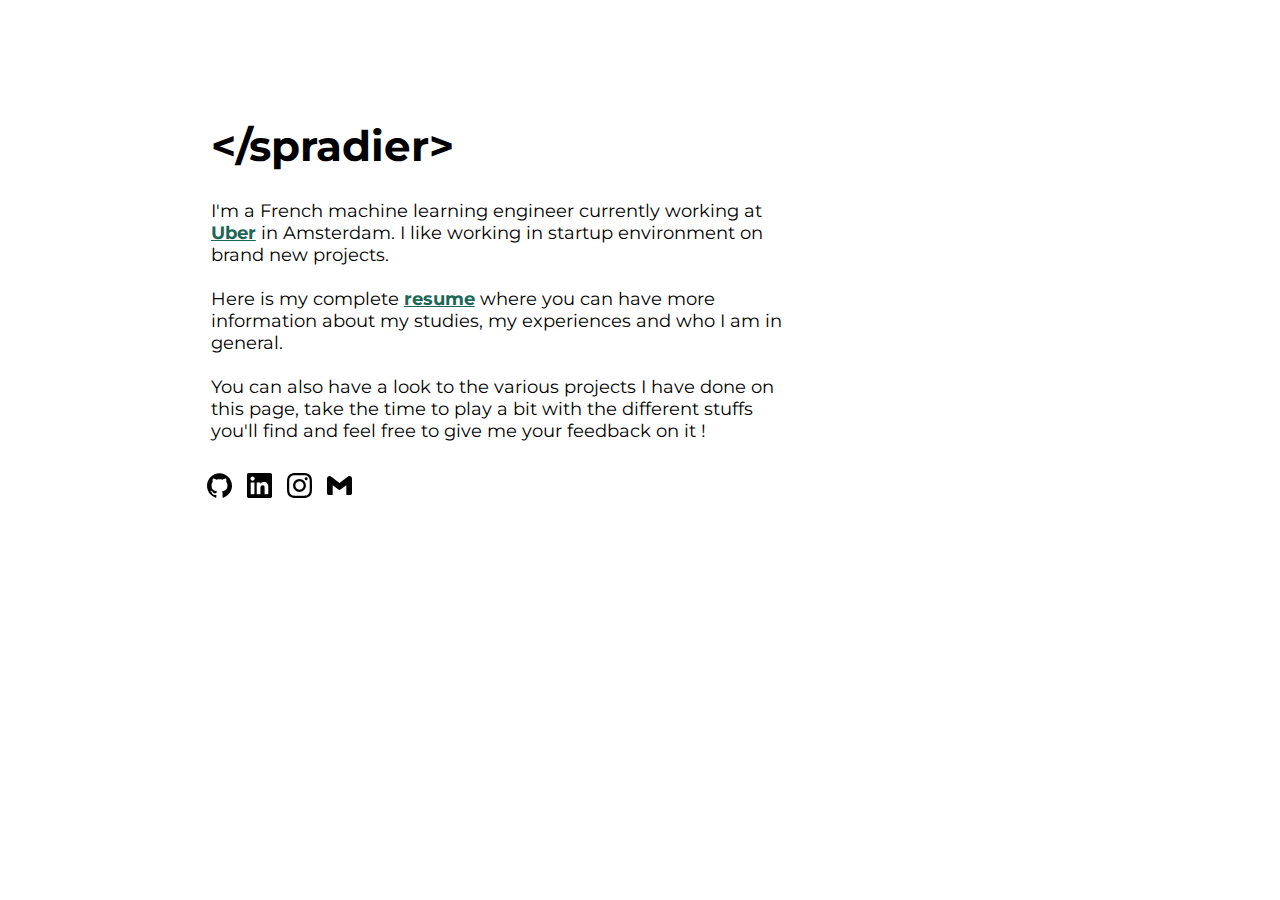
==== index.html @ 928c1557 "test" ====
<!DOCTYPE html>
<html>
    <head>
        <link href='https://fonts.googleapis.com/css?family=Montserrat' rel='stylesheet'>
    </head>

    <body>

        <div class="main-container">

            <div class="left-container">
                <div class="text-container">
                    <h1 class="title-h1">&lt;/spradier&gt;</h1>
                    <p class="description-p">I'm a French machine learning engineer currently working at 
                        <a href="https://www.uber.com/" class="highlight-text">Uber</a> 
                        in Amsterdam. I like working in startup environment on brand new projects.
                    <br>
                    <br>
                    Here is my complete <a href="" class="highlight-text">resume</a> where you can have more information about my studies, 
                    my experiences and who I am in general.
                    <br>
                    <br>
                    You can also have a look to the various projects I have done on this page, take the time to play a bit with the different stuffs 
                    you'll find and feel free to give me your feedback on it !
                    </p>
                </div>
                <div class="social-container">
                    <div class="github-container social-logo"><a href=""><img src="img/github.svg"></a></div>
                    <div class="linkedin-container social-logo"><a href=""><img src="img/linkedin.svg"></a></div>
                    <div class="instagram-container social-logo"><a href=""><img src="img/instagram.svg"></a></div>
                    <div class="gmail-container social-logo"><a href=""><img src="img/gmail.svg"></a></div>
                </div>
            </div>

        </div>

    </body>
</html>

<style>
    @media only screen and (max-width: 600px) {
    body {
        background-color: lightblue;
    }
    }

    .main-container {
        margin: 7% auto auto auto;
        width: 70vw;
        height: 60vh;
        display: flex;
    }

    .left-container {
        background-color: white;
        height: 60vh;
        width: 70%;
    }

    .highlight-text {
        color: #1C6758;
        font-weight: 700;
    }

    .text-container {
        margin: 5% 3% auto 3%;
    }

    .title-h1 {
        font-size: 42px;
		font-family: 'Montserrat';
    }

    .description-p {
        font-size: 18px;
		font-family: 'Montserrat';
    }

    .social-container {
        width: 100%;
        height: 25px;
        display: flex;
        margin-top: 5%;
    }

    .social-logo {
        width: 25px;
        height: 25px;
        margin-left: 15px;
    }
    
</style>
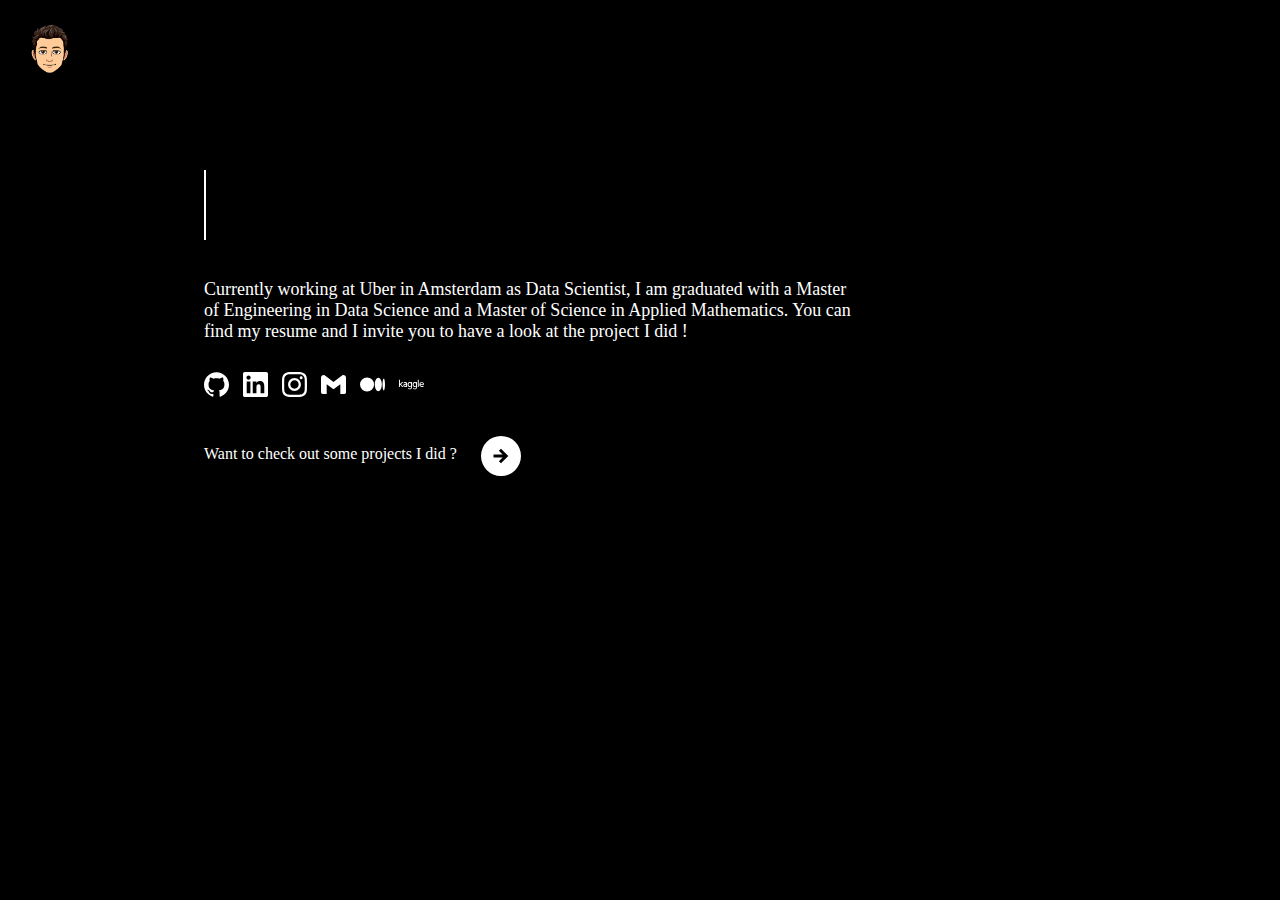
==== commit 5b8ed8d2: "update" ====
--- a/index.html
+++ b/index.html
@@ -2,35 +2,44 @@
 <html>
     <head>
         <link href='https://fonts.googleapis.com/css?family=Montserrat' rel='stylesheet'>
+        <link rel="stylesheet" href="https://fonts.googleapis.com/icon?family=Material+Icons">
     </head>
 
     <body>
 
+        <div class="header">
+            <div class="icon">
+                <a href=""><div class="icon--rounded"><img src="img/bitmoji.png"></div></a>
+            </div>
+        </div>
+
         <div class="main-container">
 
-            <div class="left-container">
-                <div class="text-container">
-                    <h1 class="title-h1">&lt;/spradier&gt;</h1>
-                    <p class="description-p">I'm a French machine learning engineer currently working at 
-                        <a href="https://www.uber.com/" class="highlight-text">Uber</a> 
-                        in Amsterdam. I like working in startup environment on brand new projects.
-                    <br>
-                    <br>
-                    Here is my complete <a href="" class="highlight-text">resume</a> where you can have more information about my studies, 
-                    my experiences and who I am in general.
-                    <br>
-                    <br>
-                    You can also have a look to the various projects I have done on this page, take the time to play a bit with the different stuffs 
-                    you'll find and feel free to give me your feedback on it !
-                    </p>
-                </div>
-                <div class="social-container">
-                    <div class="github-container social-logo"><a href=""><img src="img/github.svg"></a></div>
-                    <div class="linkedin-container social-logo"><a href=""><img src="img/linkedin.svg"></a></div>
-                    <div class="instagram-container social-logo"><a href=""><img src="img/instagram.svg"></a></div>
-                    <div class="gmail-container social-logo"><a href=""><img src="img/gmail.svg"></a></div>
-                </div>
+            <div class="wrapper">
+                <div class="dynamic--text"><span>Hey, I'm Sebastien !</span></div>
             </div>
+
+            <div class="description--text">
+                Currently working at Uber in Amsterdam as Data Scientist, I am graduated with a Master <br> of Engineering
+                in Data Science and a Master of Science in Applied Mathematics. You can <br>    find my resume and I invite you to 
+                have a look at the project I did ! 
+            </div>
+
+            <div class="icons--box">
+                <a href=""><svg class="contacts" role="img" viewBox="0 0 24 24" xmlns="http://www.w3.org/2000/svg"><title>GitHub</title><path d="M12 .297c-6.63 0-12 5.373-12 12 0 5.303 3.438 9.8 8.205 11.385.6.113.82-.258.82-.577 0-.285-.01-1.04-.015-2.04-3.338.724-4.042-1.61-4.042-1.61C4.422 18.07 3.633 17.7 3.633 17.7c-1.087-.744.084-.729.084-.729 1.205.084 1.838 1.236 1.838 1.236 1.07 1.835 2.809 1.305 3.495.998.108-.776.417-1.305.76-1.605-2.665-.3-5.466-1.332-5.466-5.93 0-1.31.465-2.38 1.235-3.22-.135-.303-.54-1.523.105-3.176 0 0 1.005-.322 3.3 1.23.96-.267 1.98-.399 3-.405 1.02.006 2.04.138 3 .405 2.28-1.552 3.285-1.23 3.285-1.23.645 1.653.24 2.873.12 3.176.765.84 1.23 1.91 1.23 3.22 0 4.61-2.805 5.625-5.475 5.92.42.36.81 1.096.81 2.22 0 1.606-.015 2.896-.015 3.286 0 .315.21.69.825.57C20.565 22.092 24 17.592 24 12.297c0-6.627-5.373-12-12-12"/></svg></a>
+                <a href=""><svg class="contacts" role="img" viewBox="0 0 24 24" xmlns="http://www.w3.org/2000/svg"><title>LinkedIn</title><path d="M20.447 20.452h-3.554v-5.569c0-1.328-.027-3.037-1.852-3.037-1.853 0-2.136 1.445-2.136 2.939v5.667H9.351V9h3.414v1.561h.046c.477-.9 1.637-1.85 3.37-1.85 3.601 0 4.267 2.37 4.267 5.455v6.286zM5.337 7.433c-1.144 0-2.063-.926-2.063-2.065 0-1.138.92-2.063 2.063-2.063 1.14 0 2.064.925 2.064 2.063 0 1.139-.925 2.065-2.064 2.065zm1.782 13.019H3.555V9h3.564v11.452zM22.225 0H1.771C.792 0 0 .774 0 1.729v20.542C0 23.227.792 24 1.771 24h20.451C23.2 24 24 23.227 24 22.271V1.729C24 .774 23.2 0 22.222 0h.003z"/></svg></a>
+                <a href=""><svg class="contacts" role="img" viewBox="0 0 24 24" xmlns="http://www.w3.org/2000/svg"><title>Instagram</title><path d="M12 0C8.74 0 8.333.015 7.053.072 5.775.132 4.905.333 4.14.63c-.789.306-1.459.717-2.126 1.384S.935 3.35.63 4.14C.333 4.905.131 5.775.072 7.053.012 8.333 0 8.74 0 12s.015 3.667.072 4.947c.06 1.277.261 2.148.558 2.913.306.788.717 1.459 1.384 2.126.667.666 1.336 1.079 2.126 1.384.766.296 1.636.499 2.913.558C8.333 23.988 8.74 24 12 24s3.667-.015 4.947-.072c1.277-.06 2.148-.262 2.913-.558.788-.306 1.459-.718 2.126-1.384.666-.667 1.079-1.335 1.384-2.126.296-.765.499-1.636.558-2.913.06-1.28.072-1.687.072-4.947s-.015-3.667-.072-4.947c-.06-1.277-.262-2.149-.558-2.913-.306-.789-.718-1.459-1.384-2.126C21.319 1.347 20.651.935 19.86.63c-.765-.297-1.636-.499-2.913-.558C15.667.012 15.26 0 12 0zm0 2.16c3.203 0 3.585.016 4.85.071 1.17.055 1.805.249 2.227.415.562.217.96.477 1.382.896.419.42.679.819.896 1.381.164.422.36 1.057.413 2.227.057 1.266.07 1.646.07 4.85s-.015 3.585-.074 4.85c-.061 1.17-.256 1.805-.421 2.227-.224.562-.479.96-.899 1.382-.419.419-.824.679-1.38.896-.42.164-1.065.36-2.235.413-1.274.057-1.649.07-4.859.07-3.211 0-3.586-.015-4.859-.074-1.171-.061-1.816-.256-2.236-.421-.569-.224-.96-.479-1.379-.899-.421-.419-.69-.824-.9-1.38-.165-.42-.359-1.065-.42-2.235-.045-1.26-.061-1.649-.061-4.844 0-3.196.016-3.586.061-4.861.061-1.17.255-1.814.42-2.234.21-.57.479-.96.9-1.381.419-.419.81-.689 1.379-.898.42-.166 1.051-.361 2.221-.421 1.275-.045 1.65-.06 4.859-.06l.045.03zm0 3.678c-3.405 0-6.162 2.76-6.162 6.162 0 3.405 2.76 6.162 6.162 6.162 3.405 0 6.162-2.76 6.162-6.162 0-3.405-2.76-6.162-6.162-6.162zM12 16c-2.21 0-4-1.79-4-4s1.79-4 4-4 4 1.79 4 4-1.79 4-4 4zm7.846-10.405c0 .795-.646 1.44-1.44 1.44-.795 0-1.44-.646-1.44-1.44 0-.794.646-1.439 1.44-1.439.793-.001 1.44.645 1.44 1.439z"/></svg></a>
+                <a href=""><svg class="contacts" role="img" viewBox="0 0 24 24" xmlns="http://www.w3.org/2000/svg"><title>Gmail</title><path d="M24 5.457v13.909c0 .904-.732 1.636-1.636 1.636h-3.819V11.73L12 16.64l-6.545-4.91v9.273H1.636A1.636 1.636 0 0 1 0 19.366V5.457c0-2.023 2.309-3.178 3.927-1.964L5.455 4.64 12 9.548l6.545-4.91 1.528-1.145C21.69 2.28 24 3.434 24 5.457z"/></svg></a>
+                <a href=""><svg class="contacts" role="img" viewBox="0 0 24 24" xmlns="http://www.w3.org/2000/svg"><title>Medium</title><path d="M13.54 12a6.8 6.8 0 01-6.77 6.82A6.8 6.8 0 010 12a6.8 6.8 0 016.77-6.82A6.8 6.8 0 0113.54 12zM20.96 12c0 3.54-1.51 6.42-3.38 6.42-1.87 0-3.39-2.88-3.39-6.42s1.52-6.42 3.39-6.42 3.38 2.88 3.38 6.42M24 12c0 3.17-.53 5.75-1.19 5.75-.66 0-1.19-2.58-1.19-5.75s.53-5.75 1.19-5.75C23.47 6.25 24 8.83 24 12z"/></svg></a>
+                <a href=""><svg class="contacts" role="img" viewBox="0 0 24 24" xmlns="http://www.w3.org/2000/svg"><title>Kaggle</title><path d="M.1025 7.3475c-.0681 0-.1022.0341-.1022.102v6.752c0 .0681.034.1022.1022.1022h.7049c.068 0 .1022-.034.1022-.1023v-1.481l.4187-.3985 1.5016 1.91c.041.0477.0884.0716.143.0716h.9091c.0476 0 .0748-.0135.0817-.0407.0135-.041.0066-.075-.0206-.1023l-1.9816-2.4618 1.9002-1.8384c.0204-.0205.0237-.051.01-.092-.0137-.0339-.0408-.051-.0816-.051h-.9398c-.0477 0-.0953.024-.143.0716L.9096 11.607V7.4496c0-.0679-.0342-.102-.1022-.102zm18.0417 0c-.068 0-.102.0341-.102.102v6.752c0 .0681.034.102.102.102h.705c.068 0 .102-.034.102-.102v-6.752c0-.068-.034-.102-.102-.102zM5.961 9.6254c-.5653 0-1.11.1806-1.6343.5415-.0545.0545-.0648.102-.0307.143l.3676.5208c.0272.0477.0717.0545.133.0204.3948-.2722.783-.4086 1.1644-.4086.2927 0 .5158.0886.669.2656.1532.1771.2197.3917.1992.6436-.6606.0681-1.1545.1495-1.4813.245-.8308.2383-1.2461.6913-1.2461 1.3586 0 .4222.1533.7695.4598 1.0419.3132.2654.6845.3982 1.1134.3982.4698 0 .8545-.1125 1.1542-.3372v.1432c0 .0682.0374.102.1123.102h.7048c.068 0 .102-.0338.102-.102V11.372c0-.6604-.2245-1.1406-.6739-1.4403-.3065-.2043-.6776-.3063-1.1134-.3063zm4.3225 0c-.6742 0-1.195.2622-1.5627.7865-.3133.4359-.4699.9671-.4699 1.5936 0 .6604.1634 1.2087.4903 1.6444.3744.4972.892.7455 1.5526.7455.5313 0 .9567-.1327 1.2768-.3982v.531c0 .858-.4122 1.287-1.236 1.287-.361 0-.732-.1907-1.1132-.572a.098.098 0 00-.0716-.0306c-.034 0-.0613.0102-.0817.0307l-.4802.48c-.0408.0613-.0375.1124.0103.1532.1361.1157.2554.2129.3576.2911.102.0783.1905.1413.2656.189.354.1975.7284.2961 1.1235.2961.6808 0 1.207-.1925 1.5781-.577.3711-.3848.5567-.9484.5567-1.6903V9.8196c0-.068-.034-.102-.102-.102h-.705c-.0682 0-.1021.034-.1021.102v.2043c-.3471-.2657-.7763-.3985-1.287-.3985zm4.8021 0c-.6742 0-1.195.2622-1.5627.7865-.3132.4359-.4699.9671-.4699 1.5936 0 .6604.1633 1.2087.4903 1.6444.3744.4972.892.7455 1.5526.7455.5311 0 .9566-.1327 1.2768-.3982v.531c0 .858-.4122 1.287-1.236 1.287-.361 0-.732-.1907-1.1133-.572a.098.098 0 00-.0716-.0306c-.034 0-.0612.0102-.0816.0307l-.48.48c-.0409.0613-.0376.1124.01.1532.1363.1157.2555.2129.3576.2911.1021.0783.1906.1413.2657.189.354.1975.7285.2961 1.1237.2961.6808 0 1.2068-.1925 1.5781-.577.371-.3848.5565-.9484.5565-1.6903V9.8196c0-.068-.034-.102-.102-.102h-.7049c-.0682 0-.1022.034-.1022.102v.2043c-.3474-.2657-.7763-.3985-1.287-.3985zm6.7457 0c-.6537 0-1.185.211-1.5936.6332-.4427.4632-.664 1.0283-.664 1.6956 0 .7083.225 1.2905.6743 1.7467.463.463 1.042.6945 1.7366.6945.6467 0 1.2154-.1838 1.7057-.5515.0545-.041.0545-.0884 0-.143l-.4802-.4903c-.041-.0409-.0919-.0409-.1533 0-.2998.2112-.6368.3167-1.0112.3167-.4222 0-.7729-.119-1.052-.3576-.2452-.2248-.3882-.5038-.429-.8375h3.3197c.0679 0 .1022-.0341.1022-.1023l.01-.2244c.0341-.6878-.1668-1.26-.6025-1.7162-.4224-.4426-.9432-.664-1.5627-.664zm-.0206.7865c.3268 0 .6062.1056.8377.3166.2452.211.371.4734.378.7865h-2.4618c.0613-.3269.2077-.5925.4392-.7968.2313-.2042.5004-.3063.8069-.3063zm-11.4249.102c.6196 0 1.0146.2181 1.1848.6538v1.6854c-.1702.4358-.5755.6538-1.2155.6538-.3133 0-.5687-.0986-.7661-.2963-.2656-.2518-.3983-.6538-.3983-1.2053 0-.9941.3984-1.4914 1.1951-1.4914zm4.802 0c.6196 0 1.0148.2181 1.1851.6538h-.0002v1.6854c-.1703.4358-.5755.6538-1.2155.6538-.3132 0-.5686-.0986-.7661-.2963-.2655-.2518-.3983-.6538-.3983-1.2053 0-.9941.3983-1.4914 1.195-1.4914zm-8.3586 1.6547v1.0215c-.286.286-.6675.412-1.1441.3779-.1703-.0135-.32-.0663-.4493-.1582-.1294-.0919-.2045-.2129-.2249-.3627-.0341-.2657.1158-.47.4495-.6129.2452-.1088.7013-.1974 1.3688-.2656z"/></svg></a>
+            </div>
+            
+           
+            <div class="bottom--div">
+                <div class="bottom--text">Want to check out some projects I did ?</div>
+                <a href="fun"><svg xmlns="http://www.w3.org/2000/svg" height="48" width="48"><path d="m24 31.3 7.3-7.3-7.3-7.3-2.1 2.1 3.7 3.7h-9.1v3h9.1l-3.7 3.7ZM24 44q-4.1 0-7.75-1.575-3.65-1.575-6.375-4.3-2.725-2.725-4.3-6.375Q4 28.1 4 24q0-4.15 1.575-7.8 1.575-3.65 4.3-6.35 2.725-2.7 6.375-4.275Q19.9 4 24 4q4.15 0 7.8 1.575 3.65 1.575 6.35 4.275 2.7 2.7 4.275 6.35Q44 19.85 44 24q0 4.1-1.575 7.75-1.575 3.65-4.275 6.375t-6.35 4.3Q28.15 44 24 44Z"/></svg></a>
+            </div>
+    
 
         </div>
 
@@ -38,55 +47,135 @@
 </html>
 
 <style>
+
+@font-face {
+        font-family: 'roboto-bold';
+        src: URL('fonts/Roboto-Bold.ttf') format('truetype');
+    }
+
+    @font-face {
+        font-family: 'roboto-light';
+        src: URL('fonts/Roboto-Light.ttf') format('truetype');
+    }
+
+    * {
+        margin: 0;
+        padding: 0;
+        box-sizing: border-box;
+    }
+
     @media only screen and (max-width: 600px) {
     body {
-        background-color: lightblue;
+        background-color: black;
     }
+    }
+
+    body {
+        background-color: black;
+    }
+
+    .header {
+        height: 80px;
+        background-color: black;
+        top: 0px;
+    }
+
+    .icon {
+        height: 80px;
+        width: 80px;
+    }
+
+    .icon--rounded{
+        height: 60px;
+        width: 60px;
+        position: fixed;
+        left: 20px;
+        top: 20px;
+        border-radius: 60px;
+    }
+
+    .icon--rounded :hover{
+        background-color: #212121;
+        border-radius: 60px;
+    }
+
+    .icon--rounded img{
+        height: 60px;
+        width: 60px;
     }
 
     .main-container {
         margin: 7% auto auto auto;
         width: 70vw;
         height: 60vh;
+    }
+
+    .wrapper {
+        width: 100vw;
         display: flex;
     }
 
-    .left-container {
-        background-color: white;
-        height: 60vh;
-        width: 70%;
+    .dynamic--text {
+        font-size: 60px;
+        color: white;
+        margin-left: 12px;
+        position: relative;
+        font-family: roboto-bold;
     }
 
-    .highlight-text {
-        color: #1C6758;
-        font-weight: 700;
+    .dynamic--text span::after {
+        content: "";
+        position: absolute;
+        background-color: black;
+        left: 0;
+        height: 70px;
+        width: 100%;
+        border-left: 2px solid white;
+        animation: typing 7s steps(20) infinite;
+        font-family: roboto-bold;
     }
 
-    .text-container {
-        margin: 5% 3% auto 3%;
+    @keyframes typing {
+            60% {
+                left: calc(100% + 30px);
+            }
     }
 
-    .title-h1 {
-        font-size: 42px;
-		font-family: 'Montserrat';
+    .description--text {
+        color: white;
+        margin-top: 40px;
+        font-size: 18px;
+        margin-left: 12px;
+        font-family: roboto-light;
     }
 
-    .description-p {
-        font-size: 18px;
-		font-family: 'Montserrat';
+    .icons--box {
+        height: 30px;
+        margin-top: 30px;
+        margin-left: 12px;
     }
 
-    .social-container {
-        width: 100%;
+    .contacts {
         height: 25px;
-        display: flex;
-        margin-top: 5%;
+        width: 25px;
+        margin-right: 10px;
     }
 
-    .social-logo {
-        width: 25px;
-        height: 25px;
-        margin-left: 15px;
+    svg path{
+        fill:white
+    }
+
+    .bottom--div {
+        margin-top: 30px;
+        margin-left: 12px;
+        display: flex;
+        color: white;
+        font-family: roboto-light;
+    }
+
+    .bottom--text {
+        margin-top: 13px;
+        margin-right: 20px;
     }
     
 </style>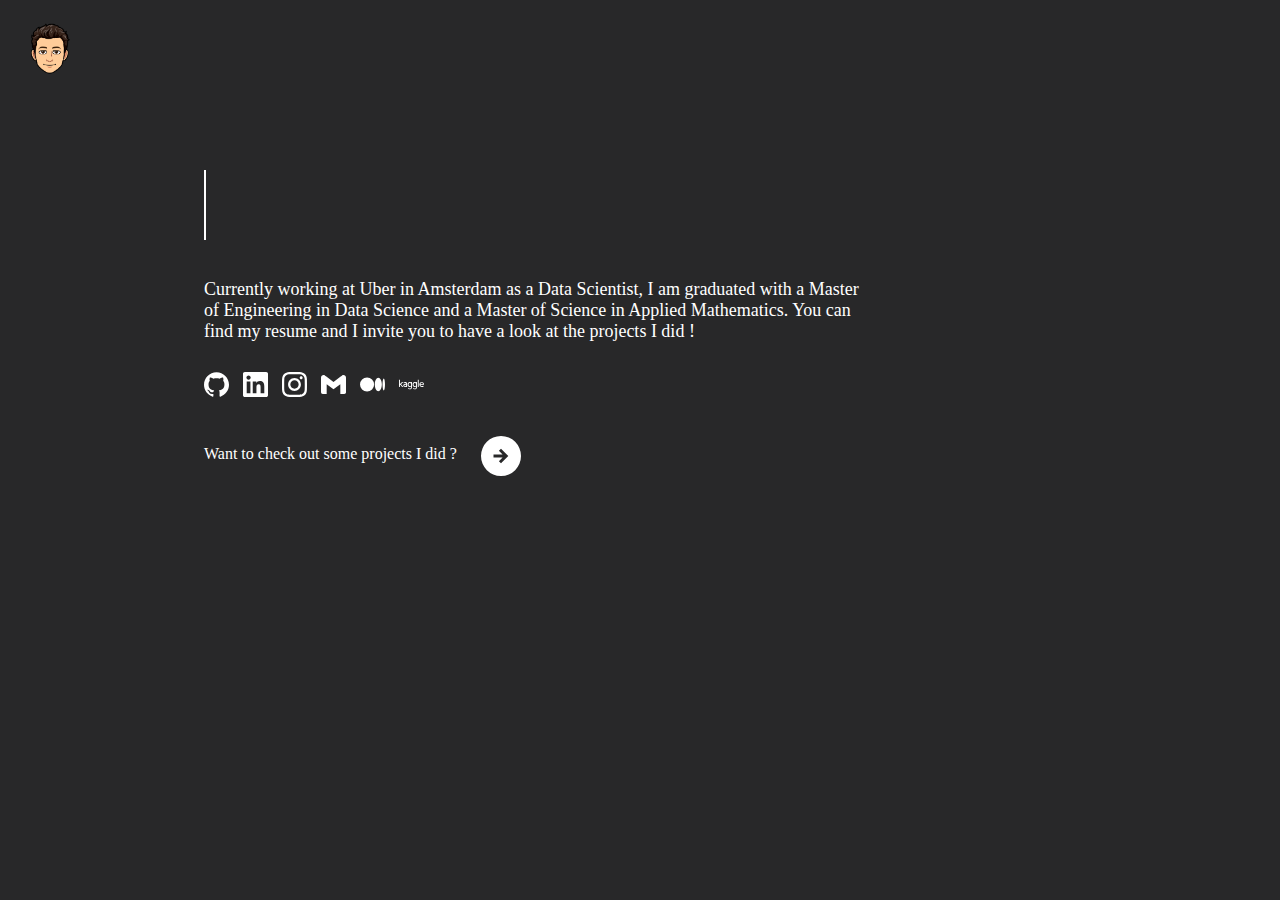
==== commit a91f86d4: "updates" ====
--- a/index.html
+++ b/index.html
@@ -3,6 +3,7 @@
     <head>
         <link href='https://fonts.googleapis.com/css?family=Montserrat' rel='stylesheet'>
         <link rel="stylesheet" href="https://fonts.googleapis.com/icon?family=Material+Icons">
+        <link rel="icon" type="image/x-icon" href="img/bitmoji.png">
     </head>
 
     <body>
@@ -20,15 +21,15 @@
             </div>
 
             <div class="description--text">
-                Currently working at Uber in Amsterdam as Data Scientist, I am graduated with a Master <br> of Engineering
-                in Data Science and a Master of Science in Applied Mathematics. You can <br>    find my resume and I invite you to 
-                have a look at the project I did ! 
+                Currently working at Uber in Amsterdam as a Data Scientist, I am graduated with a Master <br> of Engineering
+                in Data Science and a Master of Science in Applied Mathematics. You can <br> find my resume and I invite you to 
+                have a look at the projects I did ! 
             </div>
 
             <div class="icons--box">
-                <a href=""><svg class="contacts" role="img" viewBox="0 0 24 24" xmlns="http://www.w3.org/2000/svg"><title>GitHub</title><path d="M12 .297c-6.63 0-12 5.373-12 12 0 5.303 3.438 9.8 8.205 11.385.6.113.82-.258.82-.577 0-.285-.01-1.04-.015-2.04-3.338.724-4.042-1.61-4.042-1.61C4.422 18.07 3.633 17.7 3.633 17.7c-1.087-.744.084-.729.084-.729 1.205.084 1.838 1.236 1.838 1.236 1.07 1.835 2.809 1.305 3.495.998.108-.776.417-1.305.76-1.605-2.665-.3-5.466-1.332-5.466-5.93 0-1.31.465-2.38 1.235-3.22-.135-.303-.54-1.523.105-3.176 0 0 1.005-.322 3.3 1.23.96-.267 1.98-.399 3-.405 1.02.006 2.04.138 3 .405 2.28-1.552 3.285-1.23 3.285-1.23.645 1.653.24 2.873.12 3.176.765.84 1.23 1.91 1.23 3.22 0 4.61-2.805 5.625-5.475 5.92.42.36.81 1.096.81 2.22 0 1.606-.015 2.896-.015 3.286 0 .315.21.69.825.57C20.565 22.092 24 17.592 24 12.297c0-6.627-5.373-12-12-12"/></svg></a>
-                <a href=""><svg class="contacts" role="img" viewBox="0 0 24 24" xmlns="http://www.w3.org/2000/svg"><title>LinkedIn</title><path d="M20.447 20.452h-3.554v-5.569c0-1.328-.027-3.037-1.852-3.037-1.853 0-2.136 1.445-2.136 2.939v5.667H9.351V9h3.414v1.561h.046c.477-.9 1.637-1.85 3.37-1.85 3.601 0 4.267 2.37 4.267 5.455v6.286zM5.337 7.433c-1.144 0-2.063-.926-2.063-2.065 0-1.138.92-2.063 2.063-2.063 1.14 0 2.064.925 2.064 2.063 0 1.139-.925 2.065-2.064 2.065zm1.782 13.019H3.555V9h3.564v11.452zM22.225 0H1.771C.792 0 0 .774 0 1.729v20.542C0 23.227.792 24 1.771 24h20.451C23.2 24 24 23.227 24 22.271V1.729C24 .774 23.2 0 22.222 0h.003z"/></svg></a>
-                <a href=""><svg class="contacts" role="img" viewBox="0 0 24 24" xmlns="http://www.w3.org/2000/svg"><title>Instagram</title><path d="M12 0C8.74 0 8.333.015 7.053.072 5.775.132 4.905.333 4.14.63c-.789.306-1.459.717-2.126 1.384S.935 3.35.63 4.14C.333 4.905.131 5.775.072 7.053.012 8.333 0 8.74 0 12s.015 3.667.072 4.947c.06 1.277.261 2.148.558 2.913.306.788.717 1.459 1.384 2.126.667.666 1.336 1.079 2.126 1.384.766.296 1.636.499 2.913.558C8.333 23.988 8.74 24 12 24s3.667-.015 4.947-.072c1.277-.06 2.148-.262 2.913-.558.788-.306 1.459-.718 2.126-1.384.666-.667 1.079-1.335 1.384-2.126.296-.765.499-1.636.558-2.913.06-1.28.072-1.687.072-4.947s-.015-3.667-.072-4.947c-.06-1.277-.262-2.149-.558-2.913-.306-.789-.718-1.459-1.384-2.126C21.319 1.347 20.651.935 19.86.63c-.765-.297-1.636-.499-2.913-.558C15.667.012 15.26 0 12 0zm0 2.16c3.203 0 3.585.016 4.85.071 1.17.055 1.805.249 2.227.415.562.217.96.477 1.382.896.419.42.679.819.896 1.381.164.422.36 1.057.413 2.227.057 1.266.07 1.646.07 4.85s-.015 3.585-.074 4.85c-.061 1.17-.256 1.805-.421 2.227-.224.562-.479.96-.899 1.382-.419.419-.824.679-1.38.896-.42.164-1.065.36-2.235.413-1.274.057-1.649.07-4.859.07-3.211 0-3.586-.015-4.859-.074-1.171-.061-1.816-.256-2.236-.421-.569-.224-.96-.479-1.379-.899-.421-.419-.69-.824-.9-1.38-.165-.42-.359-1.065-.42-2.235-.045-1.26-.061-1.649-.061-4.844 0-3.196.016-3.586.061-4.861.061-1.17.255-1.814.42-2.234.21-.57.479-.96.9-1.381.419-.419.81-.689 1.379-.898.42-.166 1.051-.361 2.221-.421 1.275-.045 1.65-.06 4.859-.06l.045.03zm0 3.678c-3.405 0-6.162 2.76-6.162 6.162 0 3.405 2.76 6.162 6.162 6.162 3.405 0 6.162-2.76 6.162-6.162 0-3.405-2.76-6.162-6.162-6.162zM12 16c-2.21 0-4-1.79-4-4s1.79-4 4-4 4 1.79 4 4-1.79 4-4 4zm7.846-10.405c0 .795-.646 1.44-1.44 1.44-.795 0-1.44-.646-1.44-1.44 0-.794.646-1.439 1.44-1.439.793-.001 1.44.645 1.44 1.439z"/></svg></a>
+                <a href="https://github.com/spradier"><svg class="contacts" role="img" viewBox="0 0 24 24" xmlns="http://www.w3.org/2000/svg"><title>GitHub</title><path d="M12 .297c-6.63 0-12 5.373-12 12 0 5.303 3.438 9.8 8.205 11.385.6.113.82-.258.82-.577 0-.285-.01-1.04-.015-2.04-3.338.724-4.042-1.61-4.042-1.61C4.422 18.07 3.633 17.7 3.633 17.7c-1.087-.744.084-.729.084-.729 1.205.084 1.838 1.236 1.838 1.236 1.07 1.835 2.809 1.305 3.495.998.108-.776.417-1.305.76-1.605-2.665-.3-5.466-1.332-5.466-5.93 0-1.31.465-2.38 1.235-3.22-.135-.303-.54-1.523.105-3.176 0 0 1.005-.322 3.3 1.23.96-.267 1.98-.399 3-.405 1.02.006 2.04.138 3 .405 2.28-1.552 3.285-1.23 3.285-1.23.645 1.653.24 2.873.12 3.176.765.84 1.23 1.91 1.23 3.22 0 4.61-2.805 5.625-5.475 5.92.42.36.81 1.096.81 2.22 0 1.606-.015 2.896-.015 3.286 0 .315.21.69.825.57C20.565 22.092 24 17.592 24 12.297c0-6.627-5.373-12-12-12"/></svg></a>
+                <a href="https://www.linkedin.com/in/sebastienpradier/"><svg class="contacts" role="img" viewBox="0 0 24 24" xmlns="http://www.w3.org/2000/svg"><title>LinkedIn</title><path d="M20.447 20.452h-3.554v-5.569c0-1.328-.027-3.037-1.852-3.037-1.853 0-2.136 1.445-2.136 2.939v5.667H9.351V9h3.414v1.561h.046c.477-.9 1.637-1.85 3.37-1.85 3.601 0 4.267 2.37 4.267 5.455v6.286zM5.337 7.433c-1.144 0-2.063-.926-2.063-2.065 0-1.138.92-2.063 2.063-2.063 1.14 0 2.064.925 2.064 2.063 0 1.139-.925 2.065-2.064 2.065zm1.782 13.019H3.555V9h3.564v11.452zM22.225 0H1.771C.792 0 0 .774 0 1.729v20.542C0 23.227.792 24 1.771 24h20.451C23.2 24 24 23.227 24 22.271V1.729C24 .774 23.2 0 22.222 0h.003z"/></svg></a>
+                <a href="https://www.instagram.com/sebastienpradier/"><svg class="contacts" role="img" viewBox="0 0 24 24" xmlns="http://www.w3.org/2000/svg"><title>Instagram</title><path d="M12 0C8.74 0 8.333.015 7.053.072 5.775.132 4.905.333 4.14.63c-.789.306-1.459.717-2.126 1.384S.935 3.35.63 4.14C.333 4.905.131 5.775.072 7.053.012 8.333 0 8.74 0 12s.015 3.667.072 4.947c.06 1.277.261 2.148.558 2.913.306.788.717 1.459 1.384 2.126.667.666 1.336 1.079 2.126 1.384.766.296 1.636.499 2.913.558C8.333 23.988 8.74 24 12 24s3.667-.015 4.947-.072c1.277-.06 2.148-.262 2.913-.558.788-.306 1.459-.718 2.126-1.384.666-.667 1.079-1.335 1.384-2.126.296-.765.499-1.636.558-2.913.06-1.28.072-1.687.072-4.947s-.015-3.667-.072-4.947c-.06-1.277-.262-2.149-.558-2.913-.306-.789-.718-1.459-1.384-2.126C21.319 1.347 20.651.935 19.86.63c-.765-.297-1.636-.499-2.913-.558C15.667.012 15.26 0 12 0zm0 2.16c3.203 0 3.585.016 4.85.071 1.17.055 1.805.249 2.227.415.562.217.96.477 1.382.896.419.42.679.819.896 1.381.164.422.36 1.057.413 2.227.057 1.266.07 1.646.07 4.85s-.015 3.585-.074 4.85c-.061 1.17-.256 1.805-.421 2.227-.224.562-.479.96-.899 1.382-.419.419-.824.679-1.38.896-.42.164-1.065.36-2.235.413-1.274.057-1.649.07-4.859.07-3.211 0-3.586-.015-4.859-.074-1.171-.061-1.816-.256-2.236-.421-.569-.224-.96-.479-1.379-.899-.421-.419-.69-.824-.9-1.38-.165-.42-.359-1.065-.42-2.235-.045-1.26-.061-1.649-.061-4.844 0-3.196.016-3.586.061-4.861.061-1.17.255-1.814.42-2.234.21-.57.479-.96.9-1.381.419-.419.81-.689 1.379-.898.42-.166 1.051-.361 2.221-.421 1.275-.045 1.65-.06 4.859-.06l.045.03zm0 3.678c-3.405 0-6.162 2.76-6.162 6.162 0 3.405 2.76 6.162 6.162 6.162 3.405 0 6.162-2.76 6.162-6.162 0-3.405-2.76-6.162-6.162-6.162zM12 16c-2.21 0-4-1.79-4-4s1.79-4 4-4 4 1.79 4 4-1.79 4-4 4zm7.846-10.405c0 .795-.646 1.44-1.44 1.44-.795 0-1.44-.646-1.44-1.44 0-.794.646-1.439 1.44-1.439.793-.001 1.44.645 1.44 1.439z"/></svg></a>
                 <a href=""><svg class="contacts" role="img" viewBox="0 0 24 24" xmlns="http://www.w3.org/2000/svg"><title>Gmail</title><path d="M24 5.457v13.909c0 .904-.732 1.636-1.636 1.636h-3.819V11.73L12 16.64l-6.545-4.91v9.273H1.636A1.636 1.636 0 0 1 0 19.366V5.457c0-2.023 2.309-3.178 3.927-1.964L5.455 4.64 12 9.548l6.545-4.91 1.528-1.145C21.69 2.28 24 3.434 24 5.457z"/></svg></a>
                 <a href=""><svg class="contacts" role="img" viewBox="0 0 24 24" xmlns="http://www.w3.org/2000/svg"><title>Medium</title><path d="M13.54 12a6.8 6.8 0 01-6.77 6.82A6.8 6.8 0 010 12a6.8 6.8 0 016.77-6.82A6.8 6.8 0 0113.54 12zM20.96 12c0 3.54-1.51 6.42-3.38 6.42-1.87 0-3.39-2.88-3.39-6.42s1.52-6.42 3.39-6.42 3.38 2.88 3.38 6.42M24 12c0 3.17-.53 5.75-1.19 5.75-.66 0-1.19-2.58-1.19-5.75s.53-5.75 1.19-5.75C23.47 6.25 24 8.83 24 12z"/></svg></a>
                 <a href=""><svg class="contacts" role="img" viewBox="0 0 24 24" xmlns="http://www.w3.org/2000/svg"><title>Kaggle</title><path d="M.1025 7.3475c-.0681 0-.1022.0341-.1022.102v6.752c0 .0681.034.1022.1022.1022h.7049c.068 0 .1022-.034.1022-.1023v-1.481l.4187-.3985 1.5016 1.91c.041.0477.0884.0716.143.0716h.9091c.0476 0 .0748-.0135.0817-.0407.0135-.041.0066-.075-.0206-.1023l-1.9816-2.4618 1.9002-1.8384c.0204-.0205.0237-.051.01-.092-.0137-.0339-.0408-.051-.0816-.051h-.9398c-.0477 0-.0953.024-.143.0716L.9096 11.607V7.4496c0-.0679-.0342-.102-.1022-.102zm18.0417 0c-.068 0-.102.0341-.102.102v6.752c0 .0681.034.102.102.102h.705c.068 0 .102-.034.102-.102v-6.752c0-.068-.034-.102-.102-.102zM5.961 9.6254c-.5653 0-1.11.1806-1.6343.5415-.0545.0545-.0648.102-.0307.143l.3676.5208c.0272.0477.0717.0545.133.0204.3948-.2722.783-.4086 1.1644-.4086.2927 0 .5158.0886.669.2656.1532.1771.2197.3917.1992.6436-.6606.0681-1.1545.1495-1.4813.245-.8308.2383-1.2461.6913-1.2461 1.3586 0 .4222.1533.7695.4598 1.0419.3132.2654.6845.3982 1.1134.3982.4698 0 .8545-.1125 1.1542-.3372v.1432c0 .0682.0374.102.1123.102h.7048c.068 0 .102-.0338.102-.102V11.372c0-.6604-.2245-1.1406-.6739-1.4403-.3065-.2043-.6776-.3063-1.1134-.3063zm4.3225 0c-.6742 0-1.195.2622-1.5627.7865-.3133.4359-.4699.9671-.4699 1.5936 0 .6604.1634 1.2087.4903 1.6444.3744.4972.892.7455 1.5526.7455.5313 0 .9567-.1327 1.2768-.3982v.531c0 .858-.4122 1.287-1.236 1.287-.361 0-.732-.1907-1.1132-.572a.098.098 0 00-.0716-.0306c-.034 0-.0613.0102-.0817.0307l-.4802.48c-.0408.0613-.0375.1124.0103.1532.1361.1157.2554.2129.3576.2911.102.0783.1905.1413.2656.189.354.1975.7284.2961 1.1235.2961.6808 0 1.207-.1925 1.5781-.577.3711-.3848.5567-.9484.5567-1.6903V9.8196c0-.068-.034-.102-.102-.102h-.705c-.0682 0-.1021.034-.1021.102v.2043c-.3471-.2657-.7763-.3985-1.287-.3985zm4.8021 0c-.6742 0-1.195.2622-1.5627.7865-.3132.4359-.4699.9671-.4699 1.5936 0 .6604.1633 1.2087.4903 1.6444.3744.4972.892.7455 1.5526.7455.5311 0 .9566-.1327 1.2768-.3982v.531c0 .858-.4122 1.287-1.236 1.287-.361 0-.732-.1907-1.1133-.572a.098.098 0 00-.0716-.0306c-.034 0-.0612.0102-.0816.0307l-.48.48c-.0409.0613-.0376.1124.01.1532.1363.1157.2555.2129.3576.2911.1021.0783.1906.1413.2657.189.354.1975.7285.2961 1.1237.2961.6808 0 1.2068-.1925 1.5781-.577.371-.3848.5565-.9484.5565-1.6903V9.8196c0-.068-.034-.102-.102-.102h-.7049c-.0682 0-.1022.034-.1022.102v.2043c-.3474-.2657-.7763-.3985-1.287-.3985zm6.7457 0c-.6537 0-1.185.211-1.5936.6332-.4427.4632-.664 1.0283-.664 1.6956 0 .7083.225 1.2905.6743 1.7467.463.463 1.042.6945 1.7366.6945.6467 0 1.2154-.1838 1.7057-.5515.0545-.041.0545-.0884 0-.143l-.4802-.4903c-.041-.0409-.0919-.0409-.1533 0-.2998.2112-.6368.3167-1.0112.3167-.4222 0-.7729-.119-1.052-.3576-.2452-.2248-.3882-.5038-.429-.8375h3.3197c.0679 0 .1022-.0341.1022-.1023l.01-.2244c.0341-.6878-.1668-1.26-.6025-1.7162-.4224-.4426-.9432-.664-1.5627-.664zm-.0206.7865c.3268 0 .6062.1056.8377.3166.2452.211.371.4734.378.7865h-2.4618c.0613-.3269.2077-.5925.4392-.7968.2313-.2042.5004-.3063.8069-.3063zm-11.4249.102c.6196 0 1.0146.2181 1.1848.6538v1.6854c-.1702.4358-.5755.6538-1.2155.6538-.3133 0-.5687-.0986-.7661-.2963-.2656-.2518-.3983-.6538-.3983-1.2053 0-.9941.3984-1.4914 1.1951-1.4914zm4.802 0c.6196 0 1.0148.2181 1.1851.6538h-.0002v1.6854c-.1703.4358-.5755.6538-1.2155.6538-.3132 0-.5686-.0986-.7661-.2963-.2655-.2518-.3983-.6538-.3983-1.2053 0-.9941.3983-1.4914 1.195-1.4914zm-8.3586 1.6547v1.0215c-.286.286-.6675.412-1.1441.3779-.1703-.0135-.32-.0663-.4493-.1582-.1294-.0919-.2045-.2129-.2249-.3627-.0341-.2657.1158-.47.4495-.6129.2452-.1088.7013-.1974 1.3688-.2656z"/></svg></a>
@@ -37,7 +38,7 @@
            
             <div class="bottom--div">
                 <div class="bottom--text">Want to check out some projects I did ?</div>
-                <a href="fun"><svg xmlns="http://www.w3.org/2000/svg" height="48" width="48"><path d="m24 31.3 7.3-7.3-7.3-7.3-2.1 2.1 3.7 3.7h-9.1v3h9.1l-3.7 3.7ZM24 44q-4.1 0-7.75-1.575-3.65-1.575-6.375-4.3-2.725-2.725-4.3-6.375Q4 28.1 4 24q0-4.15 1.575-7.8 1.575-3.65 4.3-6.35 2.725-2.7 6.375-4.275Q19.9 4 24 4q4.15 0 7.8 1.575 3.65 1.575 6.35 4.275 2.7 2.7 4.275 6.35Q44 19.85 44 24q0 4.1-1.575 7.75-1.575 3.65-4.275 6.375t-6.35 4.3Q28.15 44 24 44Z"/></svg></a>
+                <a href="portfolio"><svg xmlns="http://www.w3.org/2000/svg" height="48" width="48"><path d="m24 31.3 7.3-7.3-7.3-7.3-2.1 2.1 3.7 3.7h-9.1v3h9.1l-3.7 3.7ZM24 44q-4.1 0-7.75-1.575-3.65-1.575-6.375-4.3-2.725-2.725-4.3-6.375Q4 28.1 4 24q0-4.15 1.575-7.8 1.575-3.65 4.3-6.35 2.725-2.7 6.375-4.275Q19.9 4 24 4q4.15 0 7.8 1.575 3.65 1.575 6.35 4.275 2.7 2.7 4.275 6.35Q44 19.85 44 24q0 4.1-1.575 7.75-1.575 3.65-4.275 6.375t-6.35 4.3Q28.15 44 24 44Z"/></svg></a>
             </div>
     
 
@@ -66,17 +67,17 @@
 
     @media only screen and (max-width: 600px) {
     body {
-        background-color: black;
+        background-color: #282829;
     }
     }
 
     body {
-        background-color: black;
+        background-color: #282829;
     }
 
     .header {
         height: 80px;
-        background-color: black;
+        background-color: #282829;
         top: 0px;
     }
 
@@ -126,7 +127,7 @@
     .dynamic--text span::after {
         content: "";
         position: absolute;
-        background-color: black;
+        background-color: #282829;
         left: 0;
         height: 70px;
         width: 100%;
